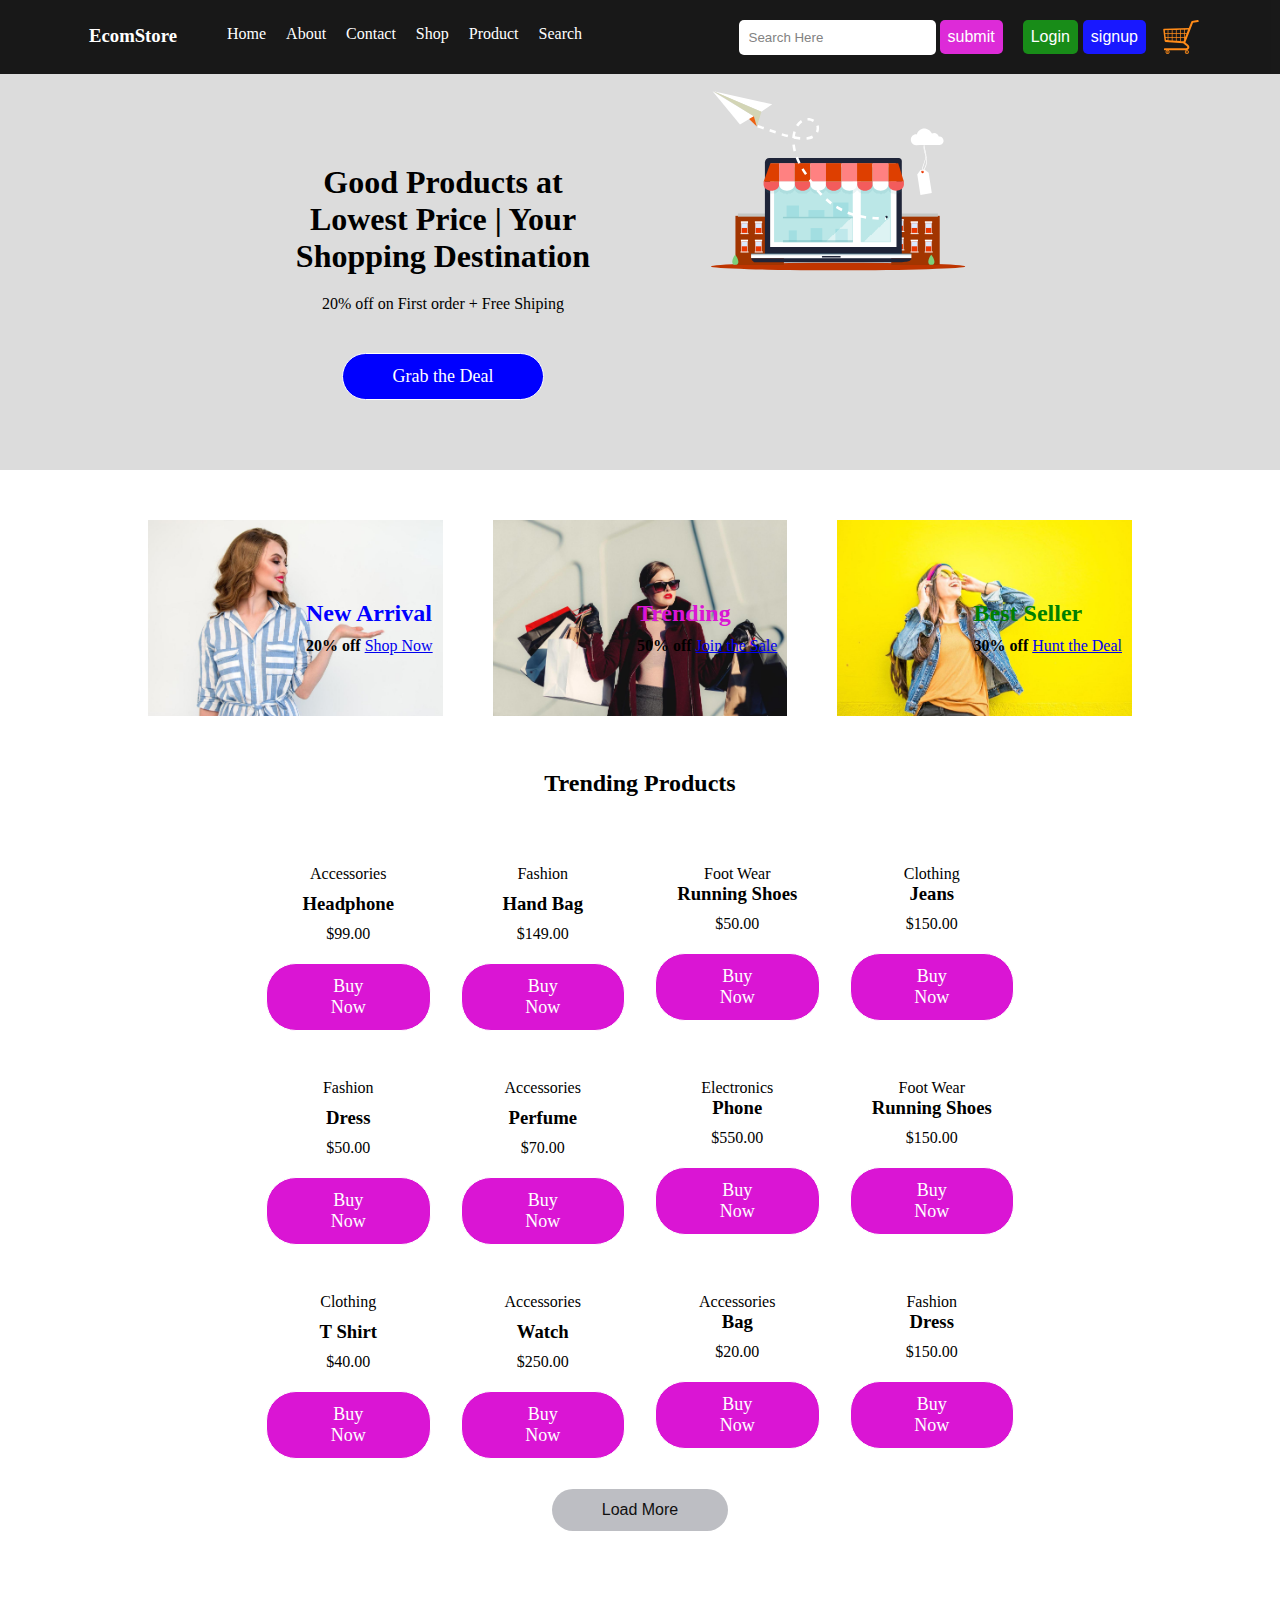
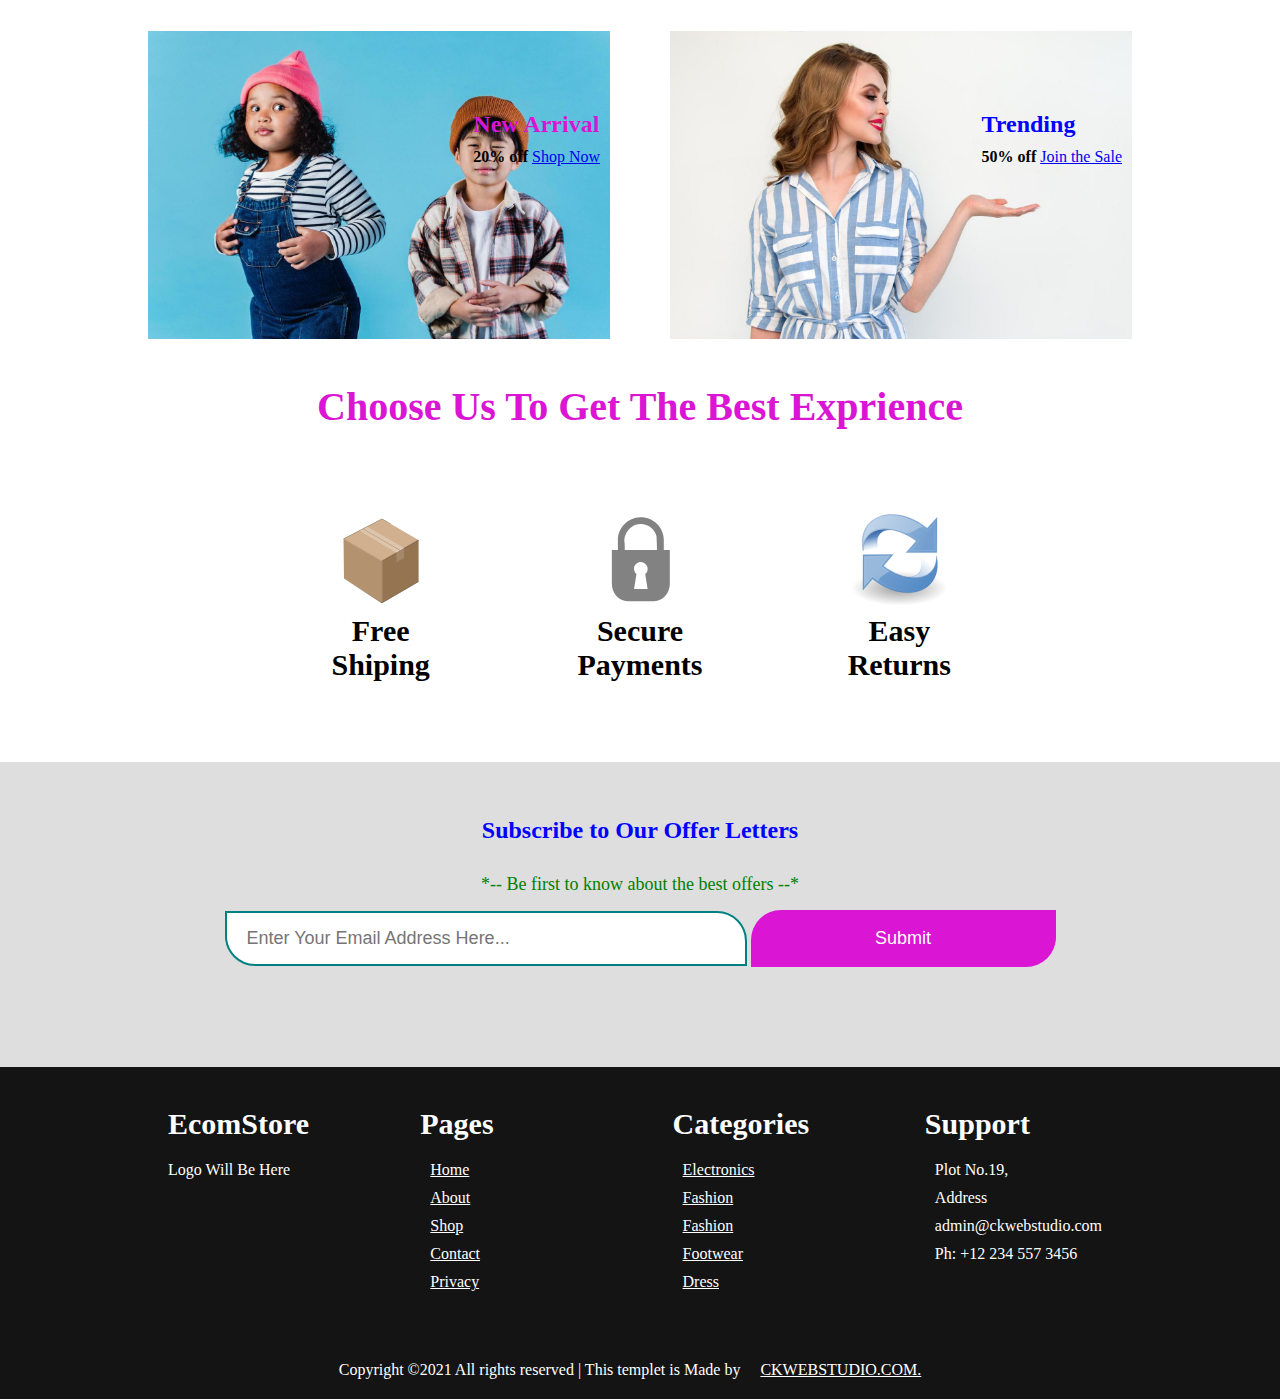
==== index.html @ 818717f3 "shop page added" ====
<!DOCTYPE html>
<html lang="en">

<head>
    <meta charset="UTF-8">
    <meta name="viewport" content="width=device-width, initial-scale=1.0">
    <title>Online Store</title>
    <!-- Css links -->
    <link rel="stylesheet" href="https://ckwebstudio.github.io/ecomstore.github.io/css/utils.css">
    <link rel="stylesheet" href="https://ckwebstudio.github.io/ecomstore.github.io/css/style.css">
    <link rel="stylesheet" href="https://ckwebstudio.github.io/ecomstore.github.io/css/media.css">

    <!-- Use this link after downloading the project and remove the above css links -->
    <link rel="stylesheet" href="css/utils.css">
    <link rel="stylesheet" href="css/style.css">
    <link rel="stylesheet" href="css/media.css">
</head>

<body>
    <!-- nav bar -->
    <div class="nav-background">
        <nav class="container-90 grid-container-2 m-auto navbar-toggle h-nav-res">

            <div class="d-flex nav-left">
                <!-- hamburger icon -->
                <div class="menu-section">
                    <div class="hamburger">
                        <div class="nav-line"></div>
                        <div class="nav-line"></div>
                        <div class="nav-line"></div>
                    </div>
                    <!-- hamburger icon -->
                    <h3 class="logo-text py-15"> EcomStore</h3>
                    <img class="cart-img-1" src="https://ckwebstudio.github.io/ecomstore.github.io/img/shopping-cart.svg" alt="">
                </div>

                <ul class="nav-ul py-15">
                    <li class="mr-5 a-text"><a href="https://ckwebstudio.github.io/ecomstore.github.io/">Home</a></li>
                    <li class="mr-5 a-text"><a href="https://ckwebstudio.github.io/ecomstore.github.io/about.html">About</a></li>
                    <li class="mr-5 a-text"><a href="https://ckwebstudio.github.io/ecomstore.github.io/contact.html">Contact</a></li>
                    <li class="mr-5 a-text"><a href="https://ckwebstudio.github.io/ecomstore.github.io/shop.html">Shop</a></li>
                    <li class="mr-5 a-text"><a href="https://ckwebstudio.github.io/ecomstore.github.io/single-product.html">Product</a></li>
                    <li class="mr-5 a-text"><a href="https://ckwebstudio.github.io/ecomstore.github.io/search.html">Search</a></li>
                </ul>
            </div>

            <div class="d-flex-align-items-end nav-right">
                <form class="nav-search-form py-15" action="/">
                    <input class="search-input" type="text" placeholder="Search Here">
                    <button class="search-btn" type="submit">submit</button>
                </form>
                <button class="mr-5 login-btn">Login</button>
                <button class="mr-5 signup-btn">signup</button>
                <img class="cart-img" src="https://ckwebstudio.github.io/ecomstore.github.io/img/shopping-cart.svg" alt="">
            </div>
        </nav>
    </div>
    <!-- navbar end -->

    <div class="container-fluid  hero-section">

        <div class="container-md grid-container-2 m-auto">
            <div class="hero-1 t-center">
                <h1 class="hero-heading">
                    Good Products at Lowest Price | Your Shopping Destination

                </h1>
                <p class="hero-text">

                    20% off on First order + Free Shiping
                </p>

                <p class="hero-btn"><a href="#">Grab the Deal</a></p>
            </div>

            <div class="hero-2 t-center">
                <img src="https://ckwebstudio.github.io/ecomstore.github.io/img/store.svg" alt="">
            </div>

        </div>

    </div>
    <!-- Hero section end -->




    <!-- section 2 -->
    <div class="container grid-container-3 mt-30 m-auto">

        <div class="cat-card">
            <img src="https://ckwebstudio.github.io/ecomstore.github.io/img/model.jpg" alt="">

            <div class="cat-card-content">
                <h2 class="color-primary">New Arrival</h2>
                <p class="cat-text mt-10"> <b>20% off</b> <a href="#">Shop Now</a></p>
            </div>
        </div>

        <div class="cat-card ">
            <img src="https://ckwebstudio.github.io/ecomstore.github.io/img/shopping.jpg" alt="">

            <div class="cat-card-content">
                <h2 class="color-theme">Trending</h2>
                <p class="cat-text mt-10"> <b>50% off</b> <a href="#">Join the Sale</a></p>
            </div>

        </div>

        <div class="cat-card">
            <img src="https://ckwebstudio.github.io/ecomstore.github.io/img/model-y-bg.jpg" alt="">

            <div class="cat-card-content">
                <h2 class="color-success">Best Seller</h2>
                <p class="cat-text mt-10"> <b>30% off</b> <a href="#">Hunt the Deal</a></p>
            </div>

        </div>
    </div>
    <!-- section 2 end-->

    <h2 class="section-heading t-center m-auto my-30">
        Trending Products
    </h2>
    <!-- cards -->
    <div class="container-md grid-container-4 m-auto">
        <!-- card -->
        <div class="card t-center m-auto">
            <img src="https://ckwebstudio.github.io/ecomstore.github.io/img/product images/headphone.jpg" alt="" class="card-img">
            <p class="card-category mt-10">

                Accessories
            </p>
            <h3 class="card-header mt-10">
                Headphone
            </h3>
            <p class="pricing mt-10">
                $99.00
            </p>
            <p class="card-btn"><a href="#">Buy Now</a></p>
        </div>
        <!-- card -->
        <!-- card -->
        <div class="card t-center m-auto">
            <img src="https://ckwebstudio.github.io/ecomstore.github.io/img/product images/bag.jpg" alt="" class="card-img">
            <p class="card-category mt-10">

                Fashion
            </p>
            <h3 class="card-header mt-10">
                Hand Bag
            </h3>
            <p class="pricing mt-10">
                $149.00
            </p>
            <p class="card-btn"><a href="#">Buy Now</a></p>
        </div>
        <!-- card -->

        <!-- card -->
        <div class="card t-center m-auto">
            <img src="https://ckwebstudio.github.io/ecomstore.github.io/img/product images/boot.jpg" alt="" class="card-img">
            <p class="card-category mt-10">

                Foot Wear
            </p>
            <h3 class="card-header m-auto">
                Running Shoes
            </h3>
            <p class="pricing mt-10">
                $50.00
            </p>
            <p class="card-btn"><a href="https://ckwebstudio.github.io/ecomstore.github.io/single-product.html">Buy Now</a></p>
        </div>
        <!-- card -->
        <!-- card -->
        <div class="card t-center m-auto">
            <img src="https://ckwebstudio.github.io/ecomstore.github.io/img/product images/jeans.jpg" alt="" class="card-img">
            <p class="card-category mt-10">

                Clothing
            </p>
            <h3 class="card-header">
                Jeans
            </h3>
            <p class="pricing mt-10">
                $150.00
            </p>
            <p class="card-btn"><a href="https://ckwebstudio.github.io/ecomstore.github.io/single-product.html">Buy Now</a></p>
        </div>
        <!-- card -->
    </div>

    <div class="container-md grid-container-4 m-auto">
        <!-- card -->
        <div class="card t-center m-auto">
            <img src="https://ckwebstudio.github.io/ecomstore.github.io/img/product images/model-1.jpg" alt="" class="card-img">
            <p class="card-category mt-10">

                Fashion

            </p>
            <h3 class="card-header mt-10">
                Dress
            </h3>
            <p class="pricing mt-10">
                $50.00
            </p>
            <p class="card-btn"><a href="https://ckwebstudio.github.io/ecomstore.github.io/single-product.html">Buy Now</a></p>
        </div>
        <!-- card -->
        <!-- card -->
        <div class="card t-center m-auto">
            <img src="https://ckwebstudio.github.io/ecomstore.github.io/img/product images/perfume.jpg" alt="" class="card-img">
            <p class="card-category mt-10">

                Accessories
            </p>
            <h3 class="card-header mt-10">
                Perfume
            </h3>
            <p class="pricing mt-10">
                $70.00
            </p>
            <p class="card-btn"><a href="#">Buy Now</a></p>
        </div>
        <!-- card -->

        <!-- card -->
        <div class="card t-center m-auto">
            <img src="https://ckwebstudio.github.io/ecomstore.github.io/img/product images/phone.jpg" alt="" class="card-img">
            <p class="card-category mt-10">

                Electronics
            </p>
            <h3 class="card-header m-auto">
                Phone
            </h3>
            <p class="pricing mt-10">
                $550.00
            </p>
            <p class="card-btn"><a href="https://ckwebstudio.github.io/ecomstore.github.io/single-product.html">Buy Now</a></p>
        </div>
        <!-- card -->
        <!-- card -->
        <div class="card t-center m-auto">
            <img src="https://ckwebstudio.github.io/ecomstore.github.io/img/product images/running-shoe.jpg" alt="" class="card-img">
            <p class="card-category mt-10">

                Foot Wear
            </p>
            <h3 class="card-header">
                Running Shoes
            </h3>
            <p class="pricing mt-10">
                $150.00
            </p>
            <p class="card-btn"><a href="#">Buy Now</a></p>
        </div>
        <!-- card -->
    </div>


    <div class="container-md grid-container-4 m-auto">
        <!-- card -->
        <div class="card t-center m-auto">
            <img src="https://ckwebstudio.github.io/ecomstore.github.io/img/product images/t-shirt.jpg" alt="" class="card-img">
            <p class="card-category mt-10">

                Clothing
            </p>
            <h3 class="card-header mt-10">
                T Shirt
            </h3>
            <p class="pricing mt-10">
                $40.00
            </p>
            <p class="card-btn"><a href="https://ckwebstudio.github.io/ecomstore.github.io/single-product.html">Buy Now</a></p>
        </div>
        <!-- card -->
        <!-- card -->
        <div class="card t-center m-auto">
            <img src="https://ckwebstudio.github.io/ecomstore.github.io/img/product images/watch.jpg" alt="" class="card-img">
            <p class="card-category mt-10">

                Accessories
            </p>
            <h3 class="card-header mt-10">
                Watch
            </h3>
            <p class="pricing mt-10">
                $250.00
            </p>
            <p class="card-btn"><a href="https://ckwebstudio.github.io/ecomstore.github.io/single-product.html">Buy Now</a></p>
        </div>
        <!-- card -->

        <!-- card -->
        <div class="card t-center m-auto">
            <img src="https://ckwebstudio.github.io/ecomstore.github.io/img/product images/bag-2.jpg" alt="" class="card-img">
            <p class="card-category mt-10">

                Accessories
            </p>
            <h3 class="card-header m-auto">
                Bag
            </h3>
            <p class="pricing mt-10">
                $20.00
            </p>
            <p class="card-btn"><a href="https://ckwebstudio.github.io/ecomstore.github.io/single-product.html">Buy Now</a></p>
        </div>
        <!-- card -->
        <!-- card -->
        <div class="card t-center m-auto">
            <img src="https://ckwebstudio.github.io/ecomstore.github.io/img/product images/model-2.jpg" alt="" class="card-img">
            <p class="card-category mt-10">

                Fashion
            </p>
            <h3 class="card-header">
                Dress
            </h3>
            <p class="pricing mt-10">
                $150.00
            </p>
            <p class="card-btn"><a href="#">Buy Now</a></p>
        </div>
        <!-- card -->
    </div>

    <div class="container-md m-auto t-center">
        <button class="button-primary">
          Load More
       </button>
    </div>
    <!-- Card Section End -->
    <!-- section 3 -->
    <div class="container grid-container-2 mt-30 m-auto">

        <div class="cat-card">
            <img src="https://ckwebstudio.github.io/ecomstore.github.io/img/kids.jpg" alt="">

            <div class="cat-card-content">
                <h2 class="color-theme">New Arrival</h2>
                <p class="cat-text mt-10"> <b>20% off</b> <a href="https://ckwebstudio.github.io/ecomstore.github.io/single-product.html">Shop Now</a></p>
            </div>
        </div>

        <div class="cat-card ">
            <img src="https://ckwebstudio.github.io/ecomstore.github.io/img/model.jpg" alt="">

            <div class="cat-card-content">
                <h2 class="color-primary">Trending</h2>
                <p class="cat-text mt-10"> <b>50% off</b> <a href="https://ckwebstudio.github.io/ecomstore.github.io/single-product.html">Join the Sale</a></p>
            </div>
        </div>
    </div>
    <!-- section 3 end -->
    <!-- Section 4 -->
    <h3 class="info-section t-center"> Choose Us To Get The Best Exprience</h3>
    <div class="container-md grid-container-3 t-center mt-30 mb-30 m-auto">

        <div class="info-card">

            <img src="https://ckwebstudio.github.io/ecomstore.github.io/img/box.svg" alt="" class="info-img">
            <h4>Free Shiping </h4>
        </div>

        <div class="info-card">

            <img src="https://ckwebstudio.github.io/ecomstore.github.io/img/lock.svg" alt="" class="info-img">
            <h4>Secure Payments</h4>
        </div>

        <div class="info-card">

            <img src="https://ckwebstudio.github.io/ecomstore.github.io/img/reload.svg" alt="" class="info-img">
            <h4> Easy Returns </h4>

        </div>

    </div>
    <!-- Section 4 -->




    <!-- newsletter form -->
    <div class="container-fluid m-auto t-center py-40 background-grey">


        <div class="container-60 m-auto py-15">

            <h2 class="color-primary mb-30">Subscribe to Our Offer Letters</h2>
            <p class="color-success primary-font-size"> *-- Be first to know about the best offers --*</p>

            <div class="container-60 py-15 mb-30">

                <form action="">
                    <input class="news-input" type="text" placeholder=" Enter Your Email Address Here...">

                    <button class="newsletter-btn">Submit</button>
                </form>
            </div>
        </div>
    </div>
    <!-- newsletter form end -->
    <!-- mega footer -->
    <div class="container-fluid background-dark">
        <div class="container grid-container-4 m-auto t-left background-dark">

            <div class="footer-block">
                <h3 class="footer-logo">EcomStore</h3>

                <p class="color-white">Logo Will Be Here</p>
            </div>
            <div class="footer-block">
                <h3>Pages</h3>
                <ul>
                    <li>
                        <a href="https://ckwebstudio.github.io/ecomstore.github.io/"> Home</a></li>
                    <li>
                        <a href="https://ckwebstudio.github.io/ecomstore.github.io/">About</a></li>
                    <li>
                        <a href="https://ckwebstudio.github.io/ecomstore.github.io/shop.html">Shop</a></li>
                    <li>
                        <a href="https://ckwebstudio.github.io/ecomstore.github.io/contact.html">Contact</a></li>
                    <li>
                        <a href="https://ckwebstudio.github.io/ecomstore.github.io/">Privacy</a></li>
                </ul>
            </div>
            <div class="footer-block">
                <h3>Categories</h3>
                <ul>
                    <li>
                        <a href="#">Electronics</a></li>
                    <li>
                        <a href="#">Fashion</a></li>
                    <li>
                        <a href="#">Fashion</a></li>
                    <li>
                        <a href="#">Footwear</a></li>
                    <li>
                        <a href="#">Dress</a></li>

                </ul>
            </div>
            <div class="footer-block">
                <h3>Support</h3>
                <ul>
                    <li>Plot No.19,</li>
                    <li>Address</li>
                    <li>admin@ckwebstudio.com</li>
                    <li>Ph: +12 234 557 3456</li>
                </ul>
            </div>
        </div>
    </div>
    <!-- mega footer end -->
    <footer class="footer container-fluid m-auto t-center">
        <p class="copywrite">
            Copyright ©2021 All rights reserved | This templet is Made by<a href="https://ckwebstudio.com" target="_blank">CKWEBSTUDIO.COM.</a>
        </p>

    </footer>
    <script src="https://ckwebstudio.github.io/ecomstore.github.io/js/index.js" type="text/javascript"></script>
    <script type="text/javascript" src="/js/index.js"></script>
</body>

</html>
---- css/utils.css ----
/* Utils css */
    
     :root {
        --col-primary: blue;
        --col-secondary: grey;
        --col-success: green;
        --col-theme: #da15d4;
        --col-white: white;
        --col-black: rgb(20, 20, 20);
        --col-greyshade: #bdbec3;
        /* font size */
        --primary-fs: 18px;
    }
    
    * {
        margin: 0px;
        padding: 0px;
        /* background-color: rgb(53, 53, 53); */
    }
    /* container */
    
    .color-primary {
        color: var(--col-primary);
    }
    
    .color-secondary {
        color: var(--col-secondary);
    }
    
    .color-success {
        color: var(--col-success);
    }
    
    .color-theme {
        color: var(--col-theme);
    }
    
    .color-white {
        color: var(--col-white);
    }
    
    .color-black {
        color: var(--col-black);
    }
    
    .color-greyshade {
        color: var(--col-greyshade);
    }
    
    .background {
        background-color: var(--col-theme);
    }
    
    .background-dark {
        background-color: var(--col-black);
    }
    
    .background-grey {
        --col-secondary: #dedede;
        background-color: var(--col-secondary);
    }
    /* font */
    
    .primary-font-size {
        font-size: var(--primary-fs);
    }
    /* container */
    
    .container-fluid {
        /* background-color: black; */
        width: 100%;
    }
    
    .container {
        /* background-color: rgb(0, 0, 0); */
        width: 80%;
    }
    
    .container-md {
        /* background-color: rgb(0, 0, 0); */
        width: 60%;
    }
    
    .container-90 {
        /* background-color: rgb(0, 0, 0); */
        width: 90%;
    }
    /* margin */
    
    .m-auto {
        margin: auto;
    }
    
    .mt-30 {
        margin-top: 30px;
    }
    
    .mb-30 {
        margin-bottom: 30px;
    }
    
    .my-2 {
        margin: 15px;
    }
    
    .my-30 {
        margin-top: 30px;
        margin-bottom: 30px;
    }
    
    .my-15 {
        margin-top: 15px;
        margin-bottom: 15px;
    }
    
    .py-15 {
        padding: 15px;
    }
    
    .py-40 {
        padding-top: 40px;
        padding-bottom: 40px;
    }
    
    .mr-5 {
        margin-right: 5px;
    }
    
    .mt-10 {
        margin-top: 10px;
    }
    
    .mb-10 {
        margin-bottom: 10px;
    }
    /* flex */
    
    .d-flex {
        display: flex;
    }
    
    .d-flex-align-items-end {
        display: flex;
        justify-content: flex-end;
    }
    /* grids */
    
    .grid-container-2 {
        display: grid;
        grid-template-columns: 6fr 6fr;
        grid-gap: 20px;
    }
    
    .grid-container-3 {
        display: grid;
        grid-template-columns: 4fr 4fr 4fr;
        grid-gap: 10px;
    }
    
    .grid-container-4 {
        display: grid;
        grid-template-columns: 3fr 3fr 3fr 3fr;
        grid-gap: 10px;
    }
    
    .grid-container-s-b {
        display: grid;
        grid-template-columns: 9fr 3fr;
        grid-gap: 10px;
    }
    /* text align */
    
    .t-center {
        text-align: center;
    }
    
    .t-right {
        text-align: right;
    }
    
    .t-left {
        text-align: left;
    }
    /* button */
    
    .button-primary {
        background-color: var(--col-greyshade);
        border: 2px var(--col-white);
        font-size: 16px;
        color: #101010;
        display: inline-block;
        border-radius: 30px;
        margin-top: 20px;
        margin-bottom: 50px;
        padding: 12px 50px;
        transition: all ease 0.3s;
    }
    
    .button-primary:hover {
        color: var(--col-white);
    }
    
    .button-secondary {
        background-color: var(--col-primary);
        border: 2px var(--col-white);
        font-size: 16px;
        color: var(--col-white);
        display: inline-block;
        border-radius: 30px;
        margin-top: 20px;
        margin-bottom: 50px;
        padding: 12px 50px;
        transition: all ease 0.3s;
    }
    
    .button-secondary:hover {
        background-color: var(--col-theme);
    }
    
    .add-to-cart-btn {
        background-color: var(--col-primary);
        border: 2px var(--col-white);
        font-size: 16px;
        color: var(--col-white);
        display: inline-block;
        border-radius: 30px;
        margin-top: 20px;
        margin-bottom: 50px;
        padding: 12px 50px;
        box-shadow: 2px 6px #9ddaf1;
        transition: all ease 0.3s;
    }
    
    .buy-now-btn {
        background-color: var(--col-success);
        border: 2px var(--col-white);
        font-size: 16px;
        color: var(--col-white);
        display: inline-block;
        border-radius: 30px;
        margin-top: 20px;
        margin-bottom: 50px;
        padding: 12px 50px;
        box-shadow: 2px 6px #65f394;
        transition: all ease 0.3s;
    }
---- css/style.css ----
/* custom css */

.nav-background {
    background-color: black;
    opacity: 0.9;
    background-size: cover;
    background-position: center;
    width: 100%;
    overflow: hidden;
    transition: ease-in 0.8s;
}

.menu-section {
    display: flex;
}


/* hamburger icon */

.hamburger {
    margin: 20px 0px;
    display: none;
}

.nav-line {
    width: 35px;
    height: 5px;
    background-color: var(--col-white);
    margin: 5px 0;
}

.logo-text {
    color: var(--col-white);
    margin: 10px 10px;
}

.cart-img {
    width: 50px;
    padding: 10px;
}

.cart-img-1 {
    width: 50px;
    padding: 10px;
    display: none;
}

.nav-ul {
    display: flex;
    list-style: none;
}

.nav-ul li a {
    text-decoration: none;
    color: var(--col-white);
}

.a-text {
    margin: 10px 10px;
}

.search-input {
    background-color: var(--col-white);
    margin-top: 5px;
    padding: 10px;
    border: 2px;
    border-radius: 5px;
}

.search-btn {
    background-color: var(--col-theme);
    padding: 8px;
    border: 2px var(--col-white);
    border-radius: 5px;
    font-size: 16px;
    color: var(--col-white);
}

.search-btn:hover {
    background-color: var(--col-white);
    color: var(--col-dark);
    transition: all ease 0.3s;
}

.login-btn {
    background-color: var(--col-success);
    margin: 20px 5px;
    padding: 8px;
    border: 2px var(--col-white);
    border-radius: 5px;
    font-size: 16px;
    color: var(--col-white);
}

.login-btn:hover {
    background-color: var(--col-white);
    color: var(--col-dark);
    transition: all ease 0.3s;
}

.signup-btn {
    background-color: var(--col-primary);
    margin: 20px 0px;
    padding: 8px;
    border: 2px var(--col-white);
    border-radius: 5px;
    font-size: 16px;
    color: var(--col-white);
}

.signup-btn:hover {
    background-color: var(--col-white);
    color: var(--col-dark);
    transition: all ease 0.3s;
}


/* hero section */

.hero-section {
    background-color: gainsboro;
    /* height: 60vh; */
}

.hero-1 {
    padding: 20px;
}

.hero-heading {
    margin-top: 70px;
    margin-bottom: 20px;
}

.hero-text {
    margin-bottom: 20px;
}

.hero-btn {
    background-color: var(--col-primary);
    display: inline-block;
    border: 1px solid rgb(255 255 255);
    border-radius: 30px;
    margin-top: 20px;
    margin-bottom: 50px;
    padding: 12px 50px;
    transition: all 0.4s ease 0s;
}

.hero-btn a {
    color: var(--col-white);
    text-decoration: none;
    font-size: var(--primary-fs);
}

.hero-btn:hover {
    background-color: var(--col-theme);
    font-size: 22px;
}

.hero-2 img {
    width: 80%;
}


/* category card  */

.cat-card img {
    width: 100%;
    height: auto;
}

.cat-card {
    margin: 20px;
    position: relative;
}

.cat-card-content {
    position: absolute;
    top: 80px;
    right: 10px;
}


/* card */

.card {
    margin: 10px;
    border-radius: 10px;
}

.card img {
    width: 100%;
    height: auto;
    transition: all ease 0.3s;
}

.card img:hover {
    width: 200px;
}

.card-btn {
    background-color: var(--col-theme);
    display: inline-block;
    border: 1px solid rgb(255 255 255);
    border-radius: 30px;
    margin-top: 20px;
    padding: 12px 50px;
    transition: all 0.3s ease 0s;
}

.card-btn a {
    color: var(--col-white);
    text-decoration: none;
    font-size: 18px;
    transition: all 0.3s ease 0s;
}

.card-btn a:hover {
    padding: 20px;
}


/* info section */

.info-section {
    color: var(--col-theme);
    font-size: 40px;
    margin-top: 20px;
}

.info-card {
    margin: 20px;
    padding: 30px;
}

.info-card h4 {
    font-size: 30px;
}

.info-img {
    width: 100px;
}


/* newsletter */

.news-input {
    padding: 15px;
    width: 40%;
    border-radius: 0px 30px 0px 30px;
    border: 2px solid rgb(0, 128, 128);
    font-size: var(--primary-fs);
}

.newsletter-btn {
    background-color: var(--col-theme);
    padding: 18px 2px;
    width: 25%;
    border: 2px var(--col-white);
    color: var(--col-white);
    border-radius: 30px 0px 30px 0px;
    font-size: var(--primary-fs);
    transition: all ease 0.3s;
}

.newsletter-btn:hover {
    background-color: var(--col-success);
}


/* footer block */

.footer-block {
    margin: 20px;
    padding: 20px;
}

.footer-block h3 {
    color: var(--col-white);
    margin-bottom: 20px;
    font-size: 30px;
}

.footer-block ul {
    list-style: none;
}

.footer-block ul li {
    margin: 10px;
    color: var(--col-white);
}

.footer-block ul li a {
    color: var(--col-white);
}


/* Footer */

.footer {
    background-color: var(--col-black);
    color: var(--col-white);
    width: 100%;
}

.copywrite {
    padding: 20px;
}

.copywrite a {
    padding: 20px;
    color: var(--col-white);
}


/* contact form     */

.c-form {
    display: flex;
    justify-content: center;
}

.c-form form {
    width: 50vw;
    margin-top: 50px;
}

.c-form input,
textarea {
    padding: 10px;
    border: 1px solid var(--col-success);
    border-radius: 8px;
}

.c-form label {
    margin-bottom: 20px;
    border-radius: 14px;
    color: var(--col-theme);
    font-size: 20px;
}

.c-form div {
    display: grid;
    margin-bottom: 20px;
}


/* shop page */

.sidebar {
    margin-right: 20px;
    margin-left: 20px;
}

.sidebar ul {
    margin-bottom: 10px;
    padding: 10px;
}

.sidebar ul h3 {
    margin-bottom: 10px;
}

.sidebar ul li {
    list-style: none;
    margin-bottom: 5px;
}

.sidebar ul li a {
    text-decoration: none;
}

.sidebar ul li a:hover {
    background-color: var(--col-theme);
    color: blanchedalmond;
}


/* fluid card */

.fluid-card {
    background-color: var(--primary-fs);
    display: flex;
}

.fluid-card-left {
    margin-top: 40px;
}

.fluid-card span a {
    margin-bottom: 20px;
}

.fluid-card-img {
    width: 300px;
    height: auto;
    padding: 10px;
}

.deal-btn {
    text-decoration: none;
    background-color: red;
    color: var(--col-white);
    padding: 10px;
}

.desc {
    background-color: var(--primary-fs);
    margin-top: 25px;
}

.pricing span {
    display: inline-flex;
}

.sale-price {
    font-size: 40px;
    margin-right: 10px;
    color: var(--col-primary);
}

.list-price {
    font-size: 25px;
    text-decoration: line-through;
    margin-right: 10px;
    color: var(--col-greyshade);
}

.saved-price {
    font-size: 20px;
    text-decoration: inherit;
}


/* pagination */

.pagination {
    display: inline-block;
}

.pagination a {
    color: black;
    float: left;
    padding: 8px 16px;
    text-decoration: none;
    transition: background-color .3s;
}

.pagination a.active {
    background-color: var(--col-theme);
    color: var(--col-white);
}

.pagination a:hover:not(.active) {
    background-color: var(--col-primary);
    color: var(--col-white);
}


/* Single-product  slider */

.product-slider img {
    width: 100%;
    margin-top: 20px;
}

.product-slider-menu {
    display: flex;
    align-items: center;
    justify-content: center;
    margin-top: 20px;
}

.product-menu-items img {
    width: 90%;
    height: auto;
}

.opacity {
    opacity: 0.7;
}


/* product left */

.product-left {
    margin-top: 30px;
}
---- css/media.css ----
@media only screen and (max-width: 1100px) {
    .grid-container-2 {
        grid-template-columns: 100%;
    }
    .grid-container-3 {
        grid-template-columns: 100%;
    }
    .nav-left {
        display: block;
    }
    .menu-section {
        justify-content: space-between;
    }
    .hamburger {
        display: block;
        margin-right: 10px;
    }
    .cart-img {
        display: none;
    }
    .cart-img-1 {
        display: block;
    }
    .nav-ul {
        display: block;
    }
    .nav-right {
        display: block;
        text-align: center;
    }
    .h-nav-res {
        height: 70px;
    }
    .login-btn,
    .signup-btn {
        width: 45%;
    }
    .search-input {
        width: 65%;
    }
    .search-btn {
        width: 25%;
        margin-left: 5px;
        padding: 5px;
        margin: 5px;
    }
    /* hero section */
    .hero-heading {
        margin-top: 30px;
    }
}

@media only screen and (max-width: 800px) {
     :root {
        --primary-fs: 15px;
    }
    .grid-container-4 {
        grid-template-columns: 100%;
    }
    .grid-container-s-b {
        grid-template-columns: 100%;
    }
    .fluid-card {
        display: block;
    }
}

@media only screen and (max-width:450px) {
    .add-to-cart-btn,
    .signup-btn {
        margin-top: 5px;
        margin-bottom: 2px;
    }
}
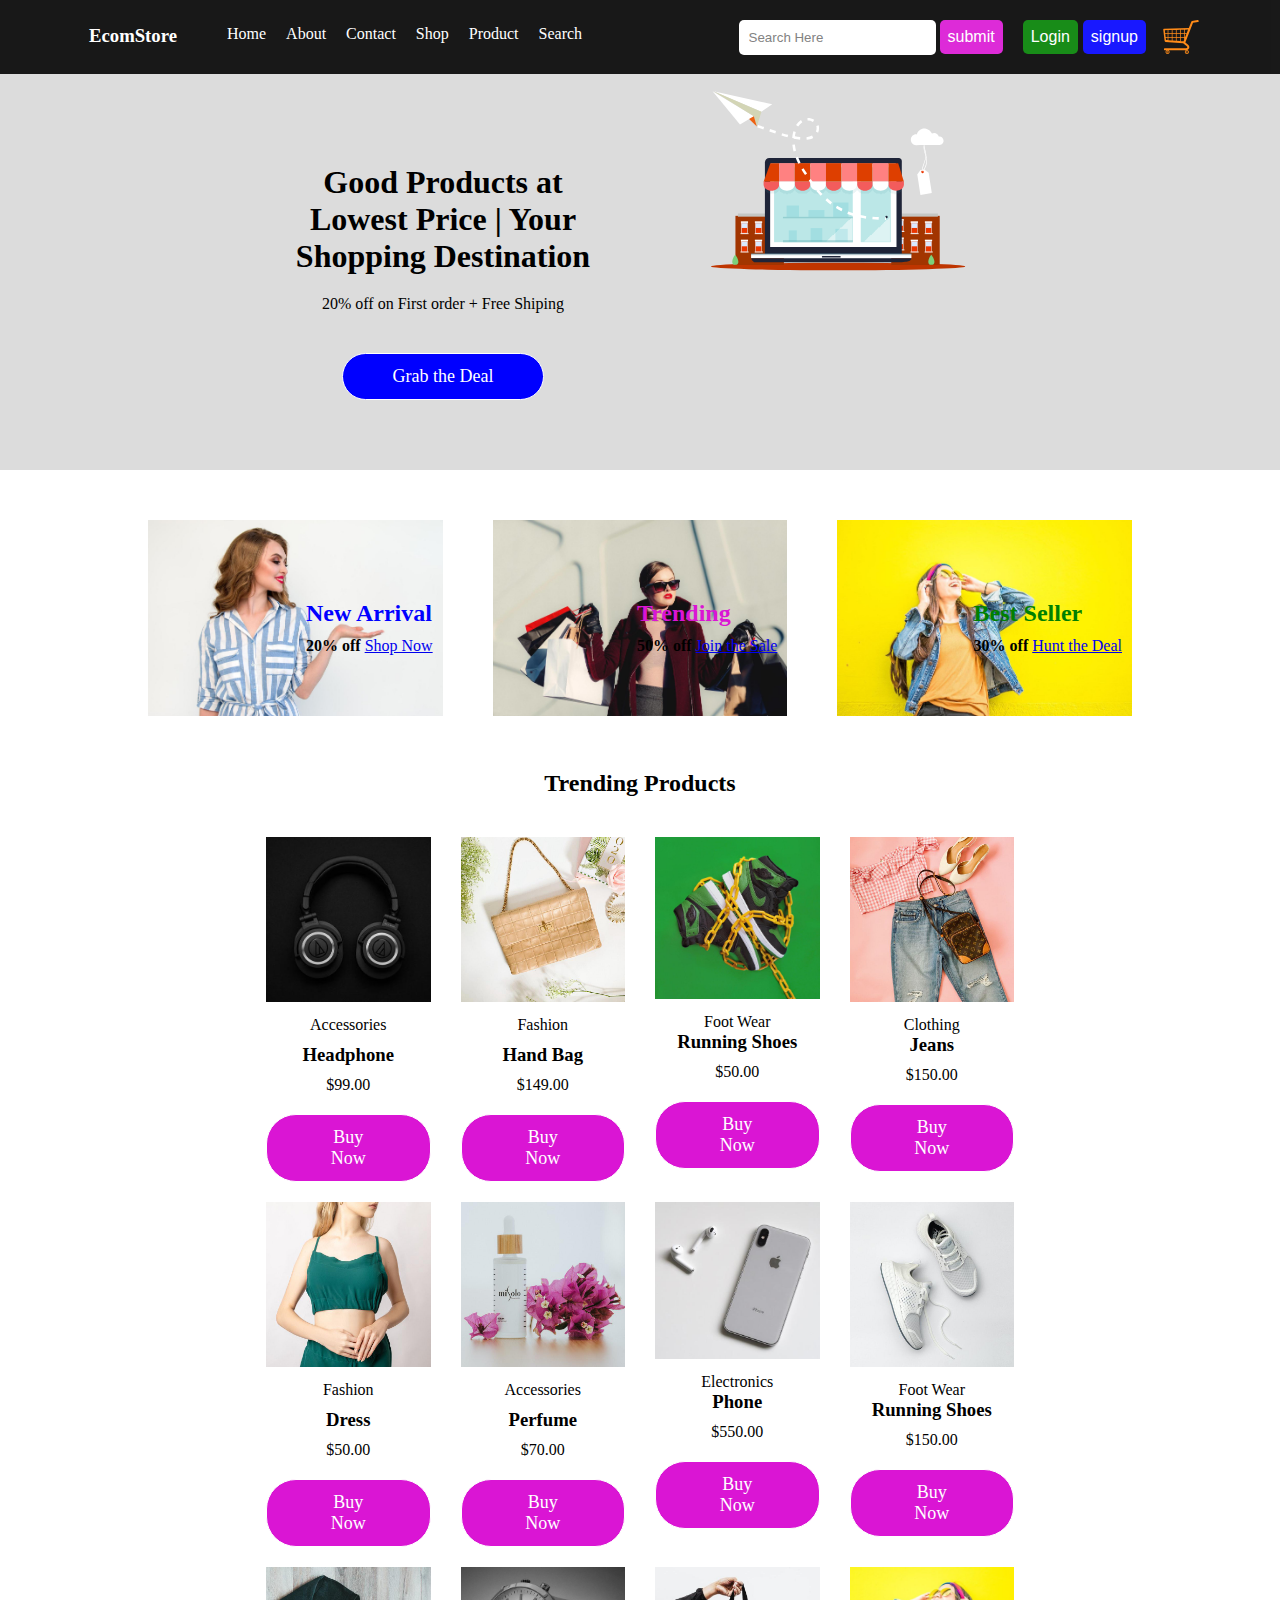
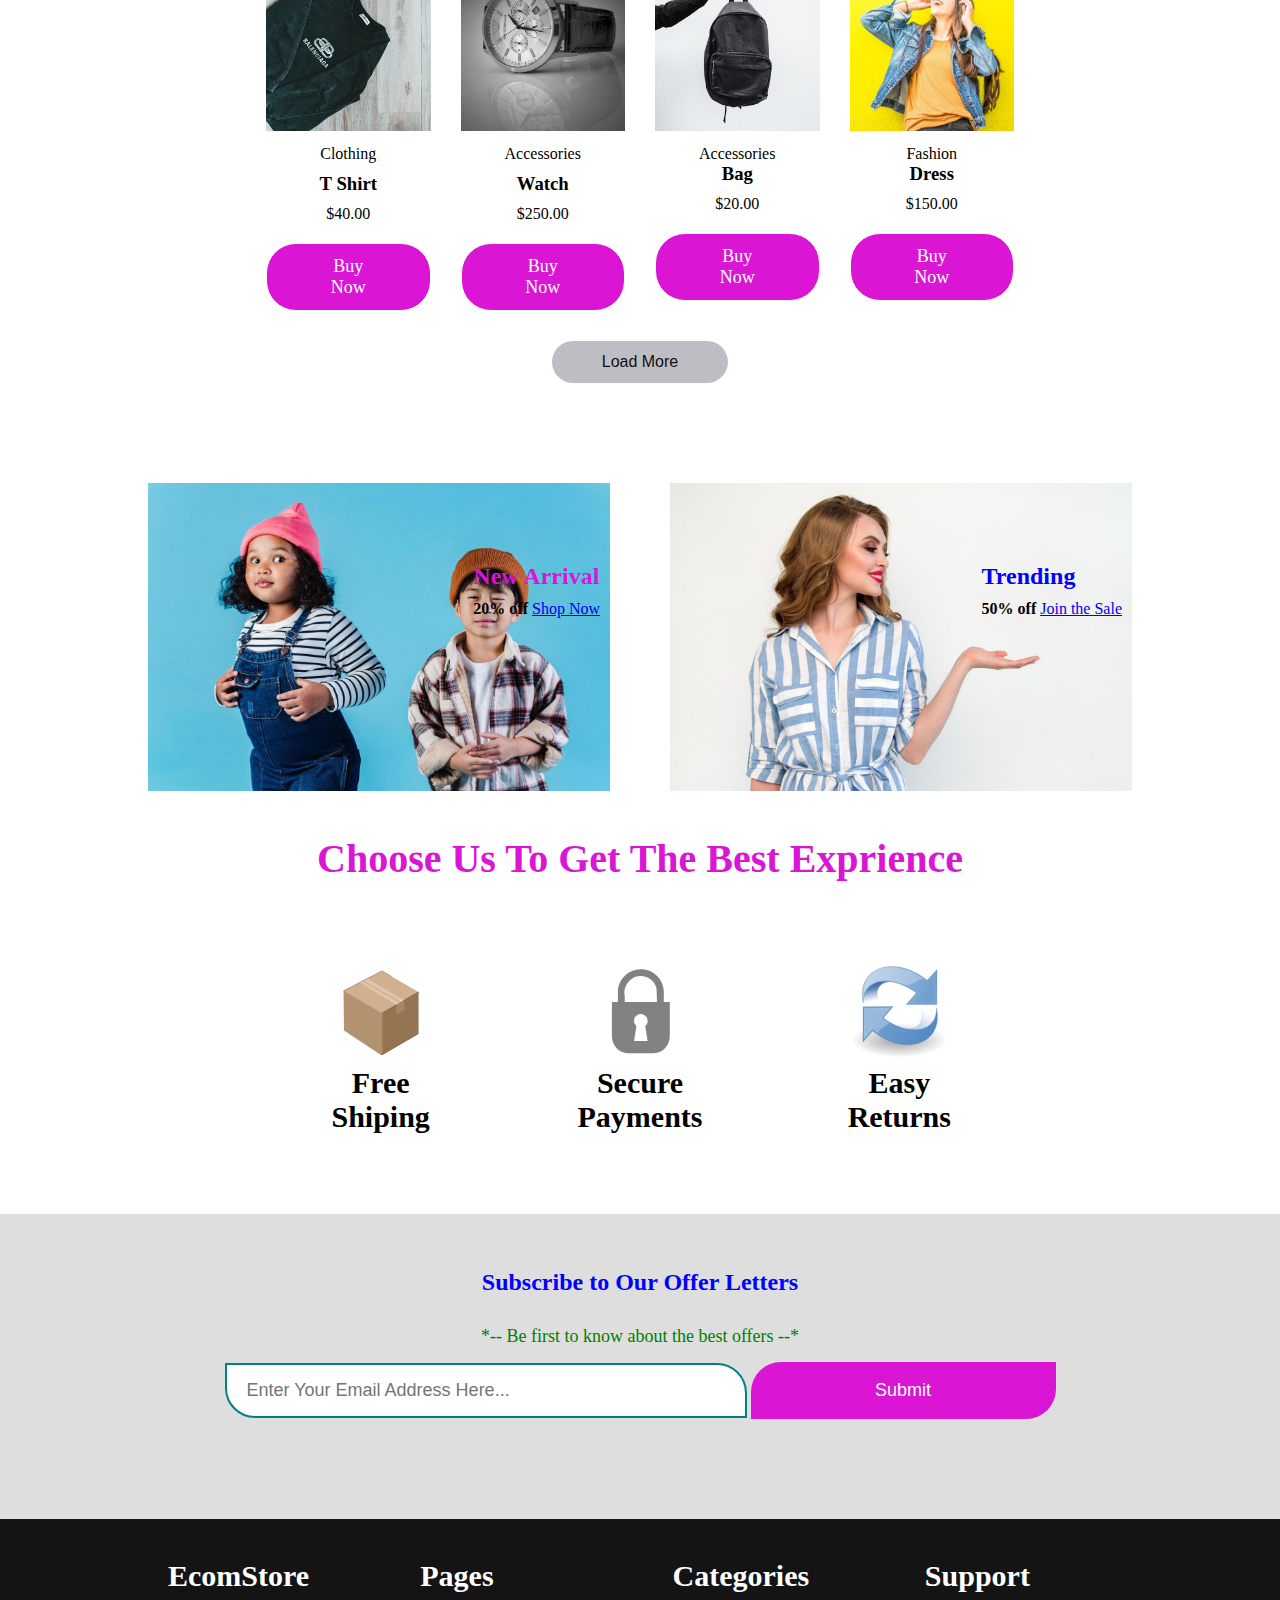
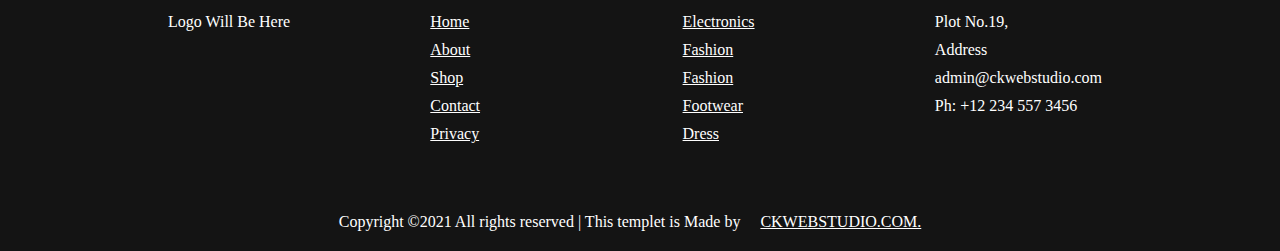
==== commit dcbe2c86: "single-product page added" ====
--- a/index.html
+++ b/index.html
@@ -126,7 +126,7 @@
     <div class="container-md grid-container-4 m-auto">
         <!-- card -->
         <div class="card t-center m-auto">
-            <img src="https://ckwebstudio.github.io/ecomstore.github.io/img/product images/headphone.jpg" alt="" class="card-img">
+            <img src="https://ckwebstudio.github.io/ecomstore.github.io/img/product-images/headphone.jpg" alt="" class="card-img">
             <p class="card-category mt-10">
 
                 Accessories
@@ -142,7 +142,7 @@
         <!-- card -->
         <!-- card -->
         <div class="card t-center m-auto">
-            <img src="https://ckwebstudio.github.io/ecomstore.github.io/img/product images/bag.jpg" alt="" class="card-img">
+            <img src="https://ckwebstudio.github.io/ecomstore.github.io/img/product-images/bag.jpg" alt="" class="card-img">
             <p class="card-category mt-10">
 
                 Fashion
@@ -159,7 +159,7 @@
 
         <!-- card -->
         <div class="card t-center m-auto">
-            <img src="https://ckwebstudio.github.io/ecomstore.github.io/img/product images/boot.jpg" alt="" class="card-img">
+            <img src="https://ckwebstudio.github.io/ecomstore.github.io/img/product-images/boot.jpg" alt="" class="card-img">
             <p class="card-category mt-10">
 
                 Foot Wear
@@ -175,7 +175,7 @@
         <!-- card -->
         <!-- card -->
         <div class="card t-center m-auto">
-            <img src="https://ckwebstudio.github.io/ecomstore.github.io/img/product images/jeans.jpg" alt="" class="card-img">
+            <img src="https://ckwebstudio.github.io/ecomstore.github.io/img/product-images/jeans.jpg" alt="" class="card-img">
             <p class="card-category mt-10">
 
                 Clothing
@@ -194,7 +194,7 @@
     <div class="container-md grid-container-4 m-auto">
         <!-- card -->
         <div class="card t-center m-auto">
-            <img src="https://ckwebstudio.github.io/ecomstore.github.io/img/product images/model-1.jpg" alt="" class="card-img">
+            <img src="https://ckwebstudio.github.io/ecomstore.github.io/img/product-images/model-1.jpg" alt="" class="card-img">
             <p class="card-category mt-10">
 
                 Fashion
@@ -211,7 +211,7 @@
         <!-- card -->
         <!-- card -->
         <div class="card t-center m-auto">
-            <img src="https://ckwebstudio.github.io/ecomstore.github.io/img/product images/perfume.jpg" alt="" class="card-img">
+            <img src="https://ckwebstudio.github.io/ecomstore.github.io/img/product-images/perfume.jpg" alt="" class="card-img">
             <p class="card-category mt-10">
 
                 Accessories
@@ -228,7 +228,7 @@
 
         <!-- card -->
         <div class="card t-center m-auto">
-            <img src="https://ckwebstudio.github.io/ecomstore.github.io/img/product images/phone.jpg" alt="" class="card-img">
+            <img src="https://ckwebstudio.github.io/ecomstore.github.io/img/product-images/phone.jpg" alt="" class="card-img">
             <p class="card-category mt-10">
 
                 Electronics
@@ -244,7 +244,7 @@
         <!-- card -->
         <!-- card -->
         <div class="card t-center m-auto">
-            <img src="https://ckwebstudio.github.io/ecomstore.github.io/img/product images/running-shoe.jpg" alt="" class="card-img">
+            <img src="https://ckwebstudio.github.io/ecomstore.github.io/img/product-images/running-shoe.jpg" alt="" class="card-img">
             <p class="card-category mt-10">
 
                 Foot Wear
@@ -264,7 +264,7 @@
     <div class="container-md grid-container-4 m-auto">
         <!-- card -->
         <div class="card t-center m-auto">
-            <img src="https://ckwebstudio.github.io/ecomstore.github.io/img/product images/t-shirt.jpg" alt="" class="card-img">
+            <img src="https://ckwebstudio.github.io/ecomstore.github.io/img/product-images/t-shirt.jpg" alt="" class="card-img">
             <p class="card-category mt-10">
 
                 Clothing
@@ -280,7 +280,7 @@
         <!-- card -->
         <!-- card -->
         <div class="card t-center m-auto">
-            <img src="https://ckwebstudio.github.io/ecomstore.github.io/img/product images/watch.jpg" alt="" class="card-img">
+            <img src="https://ckwebstudio.github.io/ecomstore.github.io/img/product-images/watch.jpg" alt="" class="card-img">
             <p class="card-category mt-10">
 
                 Accessories
@@ -297,7 +297,7 @@
 
         <!-- card -->
         <div class="card t-center m-auto">
-            <img src="https://ckwebstudio.github.io/ecomstore.github.io/img/product images/bag-2.jpg" alt="" class="card-img">
+            <img src="https://ckwebstudio.github.io/ecomstore.github.io/img/product-images/bag-2.jpg" alt="" class="card-img">
             <p class="card-category mt-10">
 
                 Accessories
@@ -313,7 +313,7 @@
         <!-- card -->
         <!-- card -->
         <div class="card t-center m-auto">
-            <img src="https://ckwebstudio.github.io/ecomstore.github.io/img/product images/model-2.jpg" alt="" class="card-img">
+            <img src="https://ckwebstudio.github.io/ecomstore.github.io/img/product-images/model-2.jpg" alt="" class="card-img">
             <p class="card-category mt-10">
 
                 Fashion
